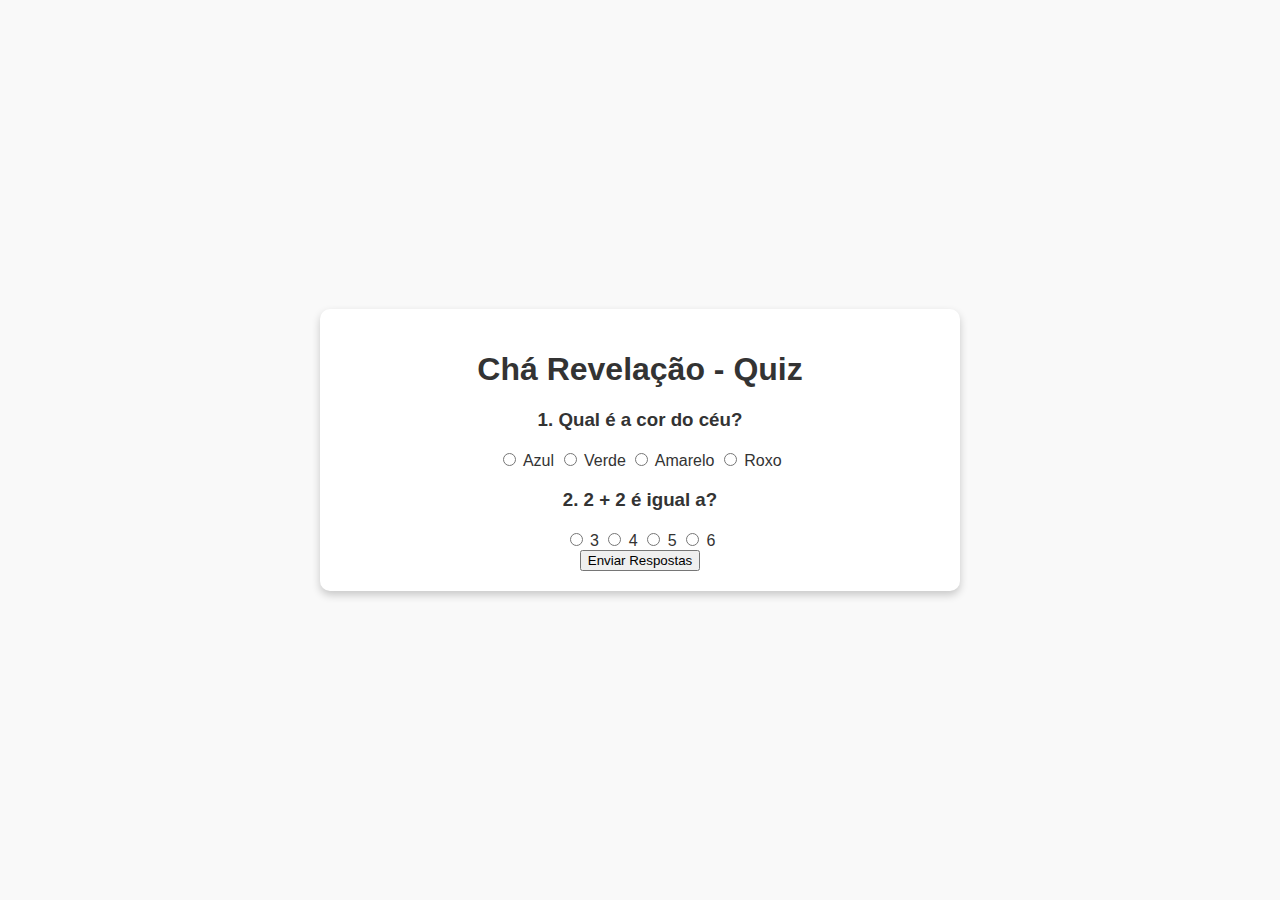
==== index.html @ 5763113d "primeiro commit" ====
<!DOCTYPE html>
<html lang="pt-BR">
<head>
  <meta charset="UTF-8">
  <meta name="viewport" content="width=device-width, initial-scale=1.0">
  <title>Chá Revelação - Quiz</title>
  <link rel="stylesheet" href="styles.css">
</head>
<body>
  <div class="quiz-container">
    <h1>Chá Revelação - Quiz</h1>
    <div id="quiz">
      <!-- Perguntas vão aqui -->
    </div>
    <button id="submit">Enviar Respostas</button>
    <div id="result" class="hidden">
      <h2>Parabéns! O segredo é...</h2>
      <p class="revelation">💙 É um menino! 💙</p>
    </div>
  </div>
  <script src="script.js"></script>
</body>
</html>
---- styles.css ----
body {
    font-family: Arial, sans-serif;
    background-color: #f9f9f9;
    color: #333;
    display: flex;
    justify-content: center;
    align-items: center;
    height: 100vh;
    margin: 0;
  }
  
  .quiz-container {
    background: white;
    border-radius: 10px;
    padding: 20px;
    box-shadow: 0 4px 8px rgba(0, 0, 0, 0.2);
    max-width: 600px;
    width: 100%;
    text-align: center;
  }
  
  .hidden {
    display: none;
  }
  
  .revelation {
    font-size: 24px;
    color: blue;
  }
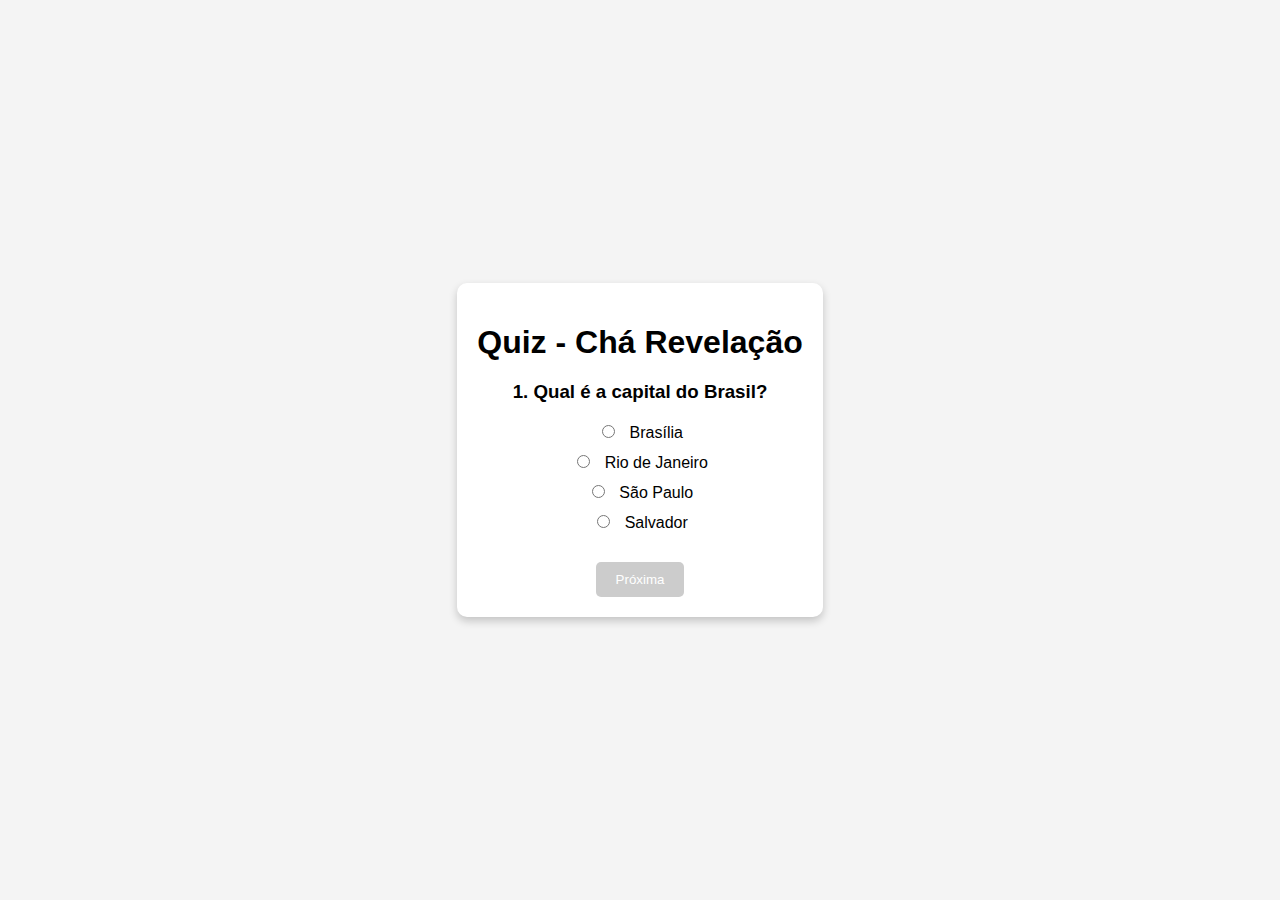
==== commit 3e5a20aa: "adjust branch" ====
--- a/index.html
+++ b/index.html
@@ -3,19 +3,19 @@
 <head>
   <meta charset="UTF-8">
   <meta name="viewport" content="width=device-width, initial-scale=1.0">
-  <title>Chá Revelação - Quiz</title>
+  <title>Quiz - Chá Revelação</title>
   <link rel="stylesheet" href="styles.css">
 </head>
 <body>
   <div class="quiz-container">
-    <h1>Chá Revelação - Quiz</h1>
-    <div id="quiz">
-      <!-- Perguntas vão aqui -->
+    <h1>Quiz - Chá Revelação</h1>
+    <div id="question-container">
+      <!-- As perguntas e opções serão exibidas aqui -->
     </div>
-    <button id="submit">Enviar Respostas</button>
+    <button id="next-btn" disabled>Próxima</button>
     <div id="result" class="hidden">
-      <h2>Parabéns! O segredo é...</h2>
-      <p class="revelation">💙 É um menino! 💙</p>
+      <h2>Resultado</h2>
+      <p id="final-message"></p>
     </div>
   </div>
   <script src="script.js"></script>
--- a/styles.css
+++ b/styles.css
@@ -1,30 +1,53 @@
 body {
     font-family: Arial, sans-serif;
-    background-color: #f9f9f9;
-    color: #333;
+    background-color: #f4f4f4;
+    margin: 0;
+    padding: 0;
     display: flex;
     justify-content: center;
     align-items: center;
     height: 100vh;
-    margin: 0;
   }
   
   .quiz-container {
     background: white;
     border-radius: 10px;
     padding: 20px;
+    max-width: 600px;
     box-shadow: 0 4px 8px rgba(0, 0, 0, 0.2);
-    max-width: 600px;
-    width: 100%;
     text-align: center;
+  }
+  
+  h1 {
+    margin-bottom: 20px;
   }
   
   .hidden {
     display: none;
   }
   
-  .revelation {
-    font-size: 24px;
-    color: blue;
+  button {
+    margin-top: 20px;
+    padding: 10px 20px;
+    background-color: #4CAF50;
+    color: white;
+    border: none;
+    border-radius: 5px;
+    cursor: pointer;
+  }
+  
+  button:disabled {
+    background-color: #ccc;
+    cursor: not-allowed;
+  }
+  
+  label {
+    display: block;
+    margin: 10px 0;
+    cursor: pointer;
+  }
+  
+  input[type="radio"] {
+    margin-right: 10px;
   }
   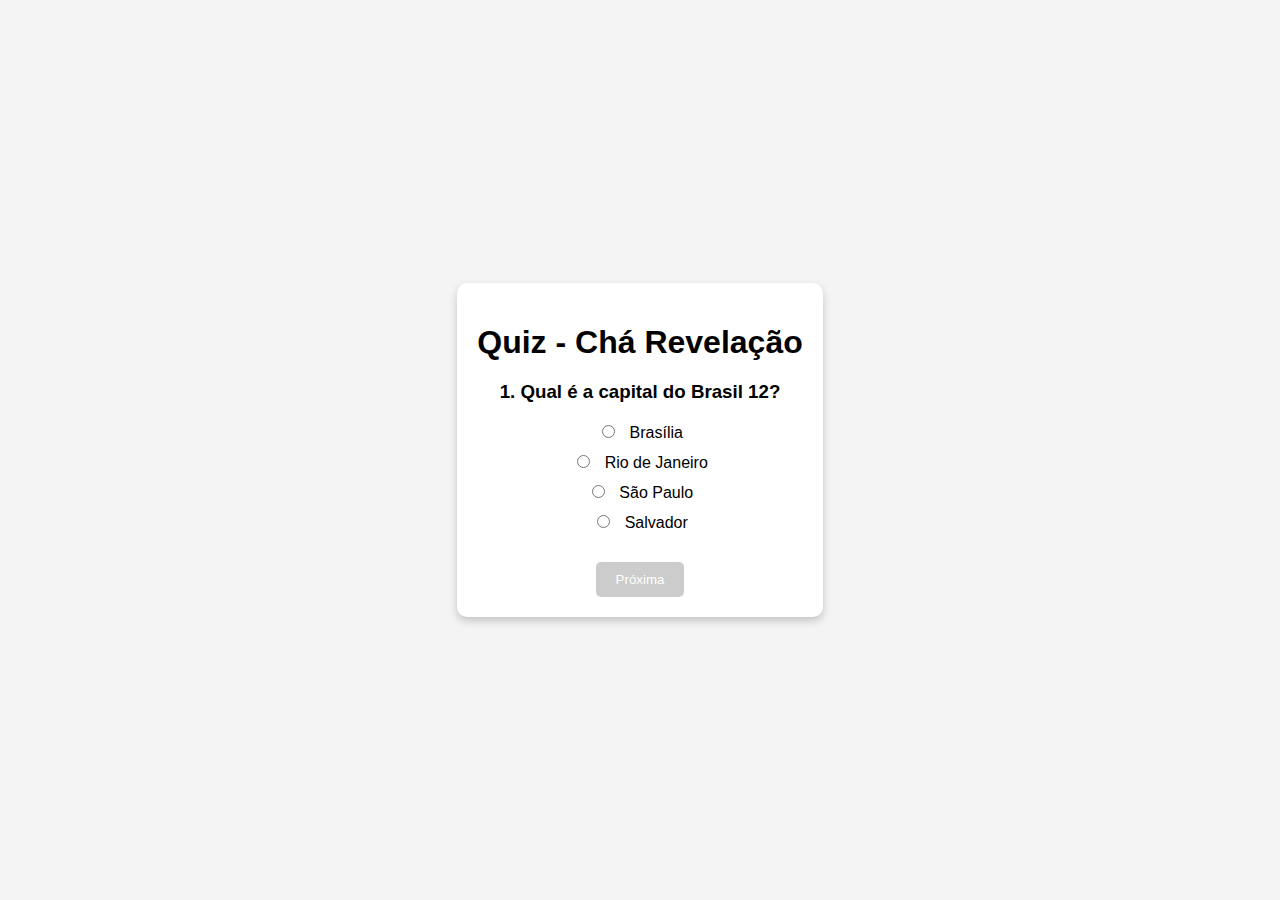
==== commit 913ceea2: "Update index.html" ====
--- a/index.html
+++ b/index.html
@@ -10,7 +10,7 @@
   <div class="quiz-container">
     <h1>Quiz - Chá Revelação</h1>
     <div id="question-container">
-      <!-- As perguntas e opções serão exibidas aqui -->
+      <!-- Perguntas dinâmicas serão carregadas aqui -->
     </div>
     <button id="next-btn" disabled>Próxima</button>
     <div id="result" class="hidden">
--- a/styles.css
+++ b/styles.css
@@ -1,53 +1,52 @@
 body {
-    font-family: Arial, sans-serif;
-    background-color: #f4f4f4;
-    margin: 0;
-    padding: 0;
-    display: flex;
-    justify-content: center;
-    align-items: center;
-    height: 100vh;
-  }
-  
-  .quiz-container {
-    background: white;
-    border-radius: 10px;
-    padding: 20px;
-    max-width: 600px;
-    box-shadow: 0 4px 8px rgba(0, 0, 0, 0.2);
-    text-align: center;
-  }
-  
-  h1 {
-    margin-bottom: 20px;
-  }
-  
-  .hidden {
-    display: none;
-  }
-  
-  button {
-    margin-top: 20px;
-    padding: 10px 20px;
-    background-color: #4CAF50;
-    color: white;
-    border: none;
-    border-radius: 5px;
-    cursor: pointer;
-  }
-  
-  button:disabled {
-    background-color: #ccc;
-    cursor: not-allowed;
-  }
-  
-  label {
-    display: block;
-    margin: 10px 0;
-    cursor: pointer;
-  }
-  
-  input[type="radio"] {
-    margin-right: 10px;
-  }
-  +  font-family: Arial, sans-serif;
+  background-color: #f4f4f4;
+  margin: 0;
+  padding: 0;
+  display: flex;
+  justify-content: center;
+  align-items: center;
+  height: 100vh;
+}
+
+.quiz-container {
+  background: white;
+  border-radius: 10px;
+  padding: 20px;
+  max-width: 600px;
+  box-shadow: 0 4px 8px rgba(0, 0, 0, 0.2);
+  text-align: center;
+}
+
+h1 {
+  margin-bottom: 20px;
+}
+
+.hidden {
+  display: none;
+}
+
+button {
+  margin-top: 20px;
+  padding: 10px 20px;
+  background-color: #4CAF50;
+  color: white;
+  border: none;
+  border-radius: 5px;
+  cursor: pointer;
+}
+
+button:disabled {
+  background-color: #ccc;
+  cursor: not-allowed;
+}
+
+label {
+  display: block;
+  margin: 10px 0;
+  cursor: pointer;
+}
+
+input[type="radio"] {
+  margin-right: 10px;
+}
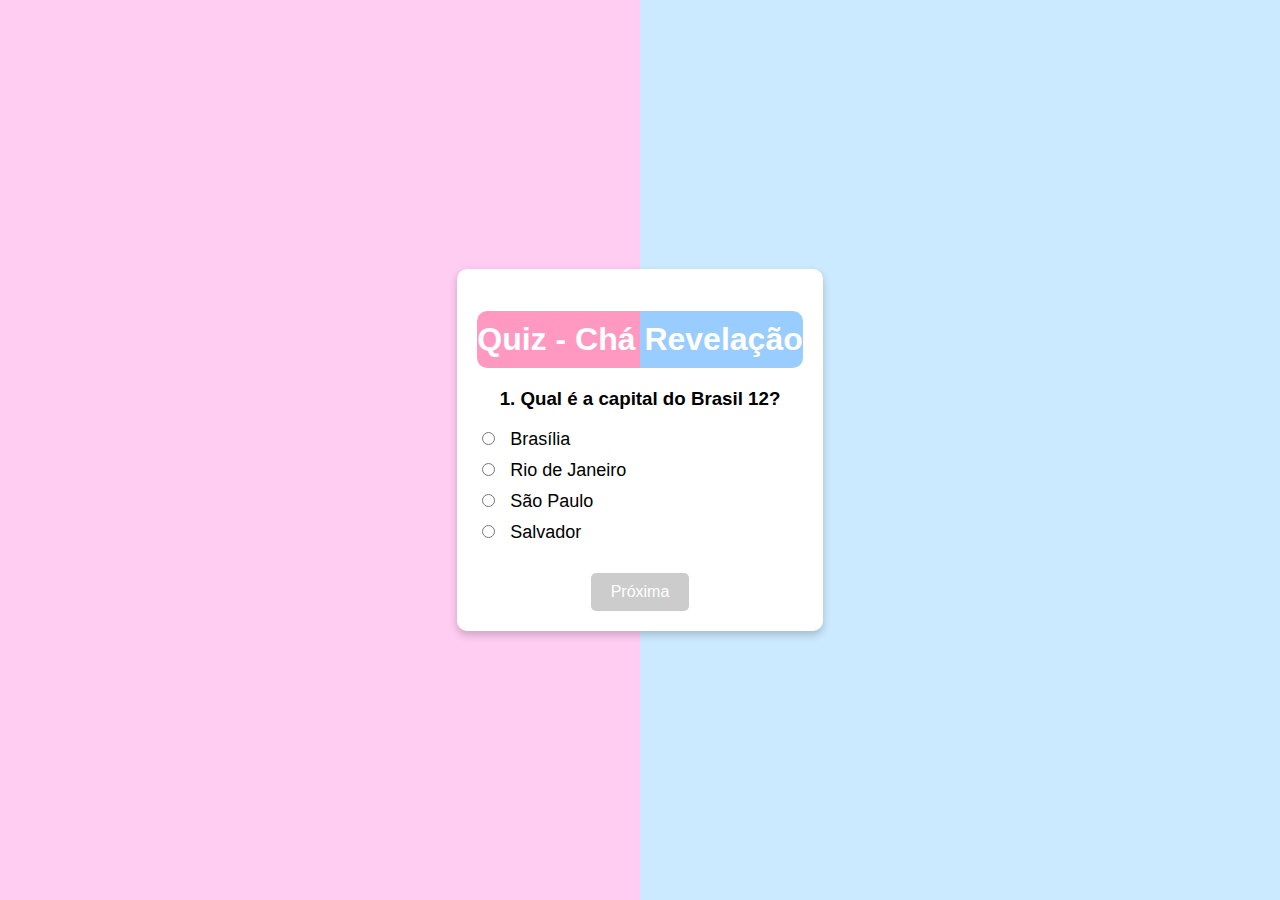
==== commit 25ef9207: "Update index.html" ====
--- a/index.html
+++ b/index.html
@@ -10,7 +10,7 @@
   <div class="quiz-container">
     <h1>Quiz - Chá Revelação</h1>
     <div id="question-container">
-      <!-- Perguntas dinâmicas serão carregadas aqui -->
+      <!-- As perguntas dinâmicas serão carregadas aqui -->
     </div>
     <button id="next-btn" disabled>Próxima</button>
     <div id="result" class="hidden">
--- a/styles.css
+++ b/styles.css
@@ -1,12 +1,12 @@
 body {
   font-family: Arial, sans-serif;
-  background-color: #f4f4f4;
   margin: 0;
   padding: 0;
+  height: 100vh;
   display: flex;
   justify-content: center;
   align-items: center;
-  height: 100vh;
+  background: linear-gradient(to right, #ffccf2 50%, #cceaff 50%);
 }
 
 .quiz-container {
@@ -16,9 +16,14 @@
   max-width: 600px;
   box-shadow: 0 4px 8px rgba(0, 0, 0, 0.2);
   text-align: center;
+  position: relative;
 }
 
 h1 {
+  background: linear-gradient(to right, #ff99c2 50%, #99ccff 50%);
+  color: white;
+  padding: 10px 0;
+  border-radius: 10px;
   margin-bottom: 20px;
 }
 
@@ -34,6 +39,7 @@
   border: none;
   border-radius: 5px;
   cursor: pointer;
+  font-size: 16px;
 }
 
 button:disabled {
@@ -45,8 +51,32 @@
   display: block;
   margin: 10px 0;
   cursor: pointer;
+  font-size: 18px;
 }
 
 input[type="radio"] {
   margin-right: 10px;
 }
+
+.options {
+  text-align: left;
+  margin-top: 15px;
+}
+
+#result h2 {
+  font-size: 24px;
+}
+
+#final-message {
+  font-size: 18px;
+  color: #333;
+}
+
+button {
+  background-color: #ff99c2;
+  transition: background-color 0.3s;
+}
+
+button:hover {
+  background-color: #99ccff;
+}
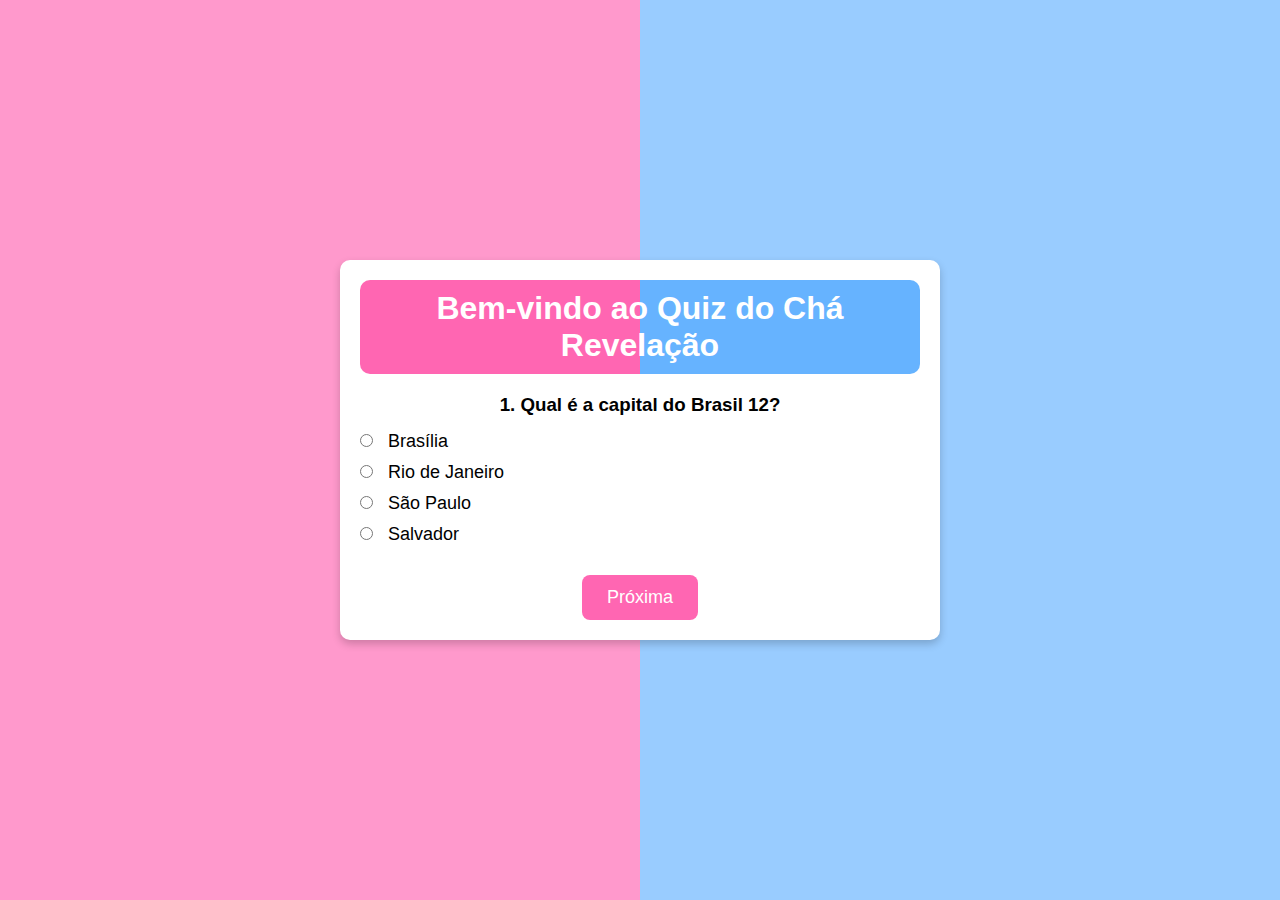
==== commit 4d124f35: "Update index.html" ====
--- a/index.html
+++ b/index.html
@@ -8,14 +8,15 @@
 </head>
 <body>
   <div class="quiz-container">
-    <h1>Quiz - Chá Revelação</h1>
+    <h1>Bem-vindo ao Quiz do Chá Revelação</h1>
     <div id="question-container">
-      <!-- As perguntas dinâmicas serão carregadas aqui -->
+      <!-- Perguntas dinâmicas serão carregadas aqui -->
     </div>
     <button id="next-btn" disabled>Próxima</button>
     <div id="result" class="hidden">
       <h2>Resultado</h2>
       <p id="final-message"></p>
+      <a id="reveal-link" class="hidden" href="reveal.html">Clique aqui para descobrir!</a>
     </div>
   </div>
   <script src="script.js"></script>
--- a/styles.css
+++ b/styles.css
@@ -1,12 +1,17 @@
+/* Resetando margens e padding para evitar erros de layout */
+* {
+  margin: 0;
+  padding: 0;
+  box-sizing: border-box;
+}
+
 body {
   font-family: Arial, sans-serif;
-  margin: 0;
-  padding: 0;
   height: 100vh;
   display: flex;
   justify-content: center;
   align-items: center;
-  background: linear-gradient(to right, #ffccf2 50%, #cceaff 50%);
+  background: linear-gradient(to right, #ff99cc 50%, #99ccff 50%); /* Fundo dividido entre rosa e azul */
 }
 
 .quiz-container {
@@ -14,13 +19,15 @@
   border-radius: 10px;
   padding: 20px;
   max-width: 600px;
+  width: 100%;
   box-shadow: 0 4px 8px rgba(0, 0, 0, 0.2);
   text-align: center;
   position: relative;
+  z-index: 10;
 }
 
 h1 {
-  background: linear-gradient(to right, #ff99c2 50%, #99ccff 50%);
+  background: linear-gradient(to right, #ff66b2 50%, #66b3ff 50%); /* Título com a mesma divisão de cores */
   color: white;
   padding: 10px 0;
   border-radius: 10px;
@@ -34,12 +41,17 @@
 button {
   margin-top: 20px;
   padding: 10px 20px;
-  background-color: #4CAF50;
+  background-color: #ff66b2; /* Cor rosa */
   color: white;
   border: none;
   border-radius: 5px;
   cursor: pointer;
   font-size: 16px;
+  transition: background-color 0.3s ease;
+}
+
+button:hover {
+  background-color: #ff3385; /* Rosa mais forte ao passar o mouse */
 }
 
 button:disabled {
@@ -65,6 +77,7 @@
 
 #result h2 {
   font-size: 24px;
+  margin-bottom: 20px;
 }
 
 #final-message {
@@ -72,11 +85,23 @@
   color: #333;
 }
 
-button {
-  background-color: #ff99c2;
-  transition: background-color 0.3s;
+#next-btn {
+  background-color: #ff66b2;
+  color: white;
+  padding: 12px 25px;
+  font-size: 18px;
+  border: none;
+  border-radius: 8px;
+  cursor: pointer;
+  transition: 0.3s ease;
 }
 
-button:hover {
-  background-color: #99ccff;
+#next-btn:hover {
+  background-color: #ff3385;
 }
+
+/* Garantir que a parte do conteúdo esteja bem posicionada */
+.quiz-container {
+  position: relative;
+  z-index: 1;
+}
